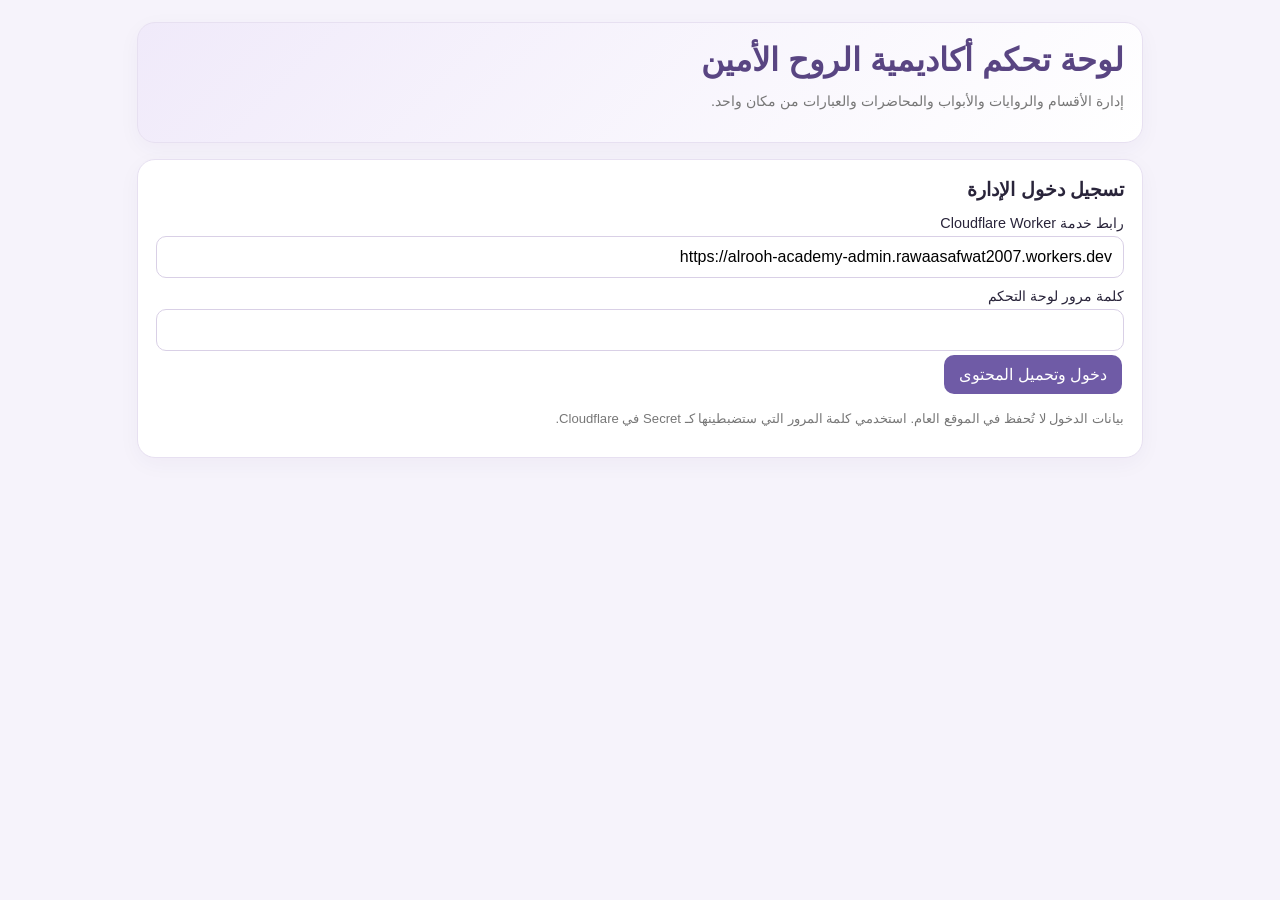
==== admin.html @ e0fec0d1 "Add files via upload" ====
<!doctype html>
<html lang="ar" dir="rtl">
<head>
<meta charset="utf-8"><meta name="viewport" content="width=device-width,initial-scale=1">
<title>لوحة تحكم أكاديمية الروح الأمين</title>
<style>
:root{font-family:Tahoma,Arial,sans-serif;color:#29243a;background:#f6f3fb}*{box-sizing:border-box}body{margin:0}.shell{max-width:1050px;margin:auto;padding:22px}.head,.panel,.card{background:#fff;border:1px solid #e7e0f1;border-radius:18px;padding:18px;margin-bottom:16px;box-shadow:0 6px 22px #39245a0a}.head{background:linear-gradient(135deg,#f0eafa,#fff)}h1{margin:0 0 8px;color:#594582}h2{font-size:1.2rem;margin:0 0 14px}h3{font-size:1rem;margin:0 0 10px}.muted{color:#777;font-size:.9rem}.grid{display:grid;grid-template-columns:repeat(auto-fit,minmax(220px,1fr));gap:12px}label{display:block;font-size:.9rem;margin:10px 0 5px}input,textarea,select{width:100%;padding:11px;border:1px solid #d9d0e6;border-radius:10px;font:inherit;background:#fff}textarea{min-height:70px;resize:vertical}button{font:inherit;border:0;border-radius:10px;padding:10px 15px;cursor:pointer;background:#6f5ba6;color:#fff;margin:4px 2px}button.secondary{background:#eee9f5;color:#51416f}button.danger{background:#a94355}.row{display:flex;gap:8px;flex-wrap:wrap;align-items:center}.hidden{display:none!important}.item{border:1px solid #eee8f5;border-radius:13px;padding:13px;margin:10px 0}.itemhead{display:flex;justify-content:space-between;align-items:center;gap:8px}.badge{font-size:.75rem;color:#67548c;background:#f1ebfa;padding:4px 8px;border-radius:20px}.status{padding:10px;border-radius:10px;margin:10px 0;background:#f0edf7}.status.error{background:#fff0f0;color:#9b2637}.status.ok{background:#edf8ef;color:#276a38}.tabs{display:flex;gap:6px;flex-wrap:wrap;margin-bottom:14px}.tabs button.active{background:#43325f}.small{font-size:.82rem}.switch{display:flex;align-items:center;gap:8px}.switch input{width:auto}@media(max-width:600px){.shell{padding:12px}.head,.panel{padding:14px}}
</style></head><body><div class="shell">
<header class="head"><h1>لوحة تحكم أكاديمية الروح الأمين</h1><p class="muted">إدارة الأقسام والروايات والأبواب والمحاضرات والعبارات من مكان واحد.</p></header>
<section class="panel" id="login"><h2>تسجيل دخول الإدارة</h2><label>رابط خدمة Cloudflare Worker</label><input id="api" value="https://alrooh-academy-admin.rawaasafwat2007.workers.dev" placeholder="رابط Cloudflare Worker"><label>كلمة مرور لوحة التحكم</label><input id="password" type="password" autocomplete="current-password"><div class="row"><button id="connect">دخول وتحميل المحتوى</button></div><p class="muted small">بيانات الدخول لا تُحفظ في الموقع العام. استخدمي كلمة المرور التي ستضبطينها كـ Secret في Cloudflare.</p></section>
<div id="app" class="hidden">
<div class="panel"><div class="row" style="justify-content:space-between"><div><h2>إدارة المحتوى</h2><div class="muted" id="lastSave">لم يتم تحميل المحتوى بعد</div></div><button id="save">حفظ ونشر التعديلات</button></div><div id="status" class="status">تم الاتصال.</div><div class="tabs"><button class="active" data-tab="sections">الأقسام والمحاضرات</button><button class="secondary" data-tab="phrases">العبارات</button><button class="secondary" data-tab="settings">إعدادات الموقع</button></div></div>
<section id="tab-sections" class="panel"><div class="row" style="justify-content:space-between"><h2>الأقسام الرئيسية</h2><button id="addSection">+ إضافة قسم</button></div><div id="sections"></div></section>
<section id="tab-phrases" class="panel hidden"><div class="row" style="justify-content:space-between"><h2>العبارات الملهمة</h2><button id="addPhrase">+ إضافة عبارة</button></div><div id="phrases"></div></section>
<section id="tab-settings" class="panel hidden"><h2>إعدادات الموقع</h2><label>اسم الأكاديمية</label><input id="siteTitle"><label>الوصف أسفل الاسم</label><input id="tagline"><label class="switch"><input type="checkbox" id="showDownloads"> إظهار أزرار تحميل الملفات</label><label class="switch"><input type="checkbox" id="showPhrases"> إظهار العبارات الملهمة</label></section>
</div></div>
<script>
let data=null,apiUrl='',password='';const $=id=>document.getElementById(id);const esc=s=>String(s??'').replace(/[&<>"']/g,c=>({'&':'&amp;','<':'&lt;','>':'&gt;','"':'&quot;',"'":'&#39;'}[c]));
function status(msg,type=''){ $('status').className='status '+type;$('status').textContent=msg; }
async function call(payload){const r=await fetch(apiUrl,{method:'POST',headers:{'Content-Type':'application/json'},body:JSON.stringify({...payload,password})});const j=await r.json();if(!r.ok)throw new Error(j.error||'حدث خطأ في الاتصال');return j;}
$('connect').onclick=async()=>{apiUrl=$('api').value.trim().replace(/\/$/,'');password=$('password').value;if(!/^https:\/\//.test(apiUrl)||!password){alert('اكتبي رابط الخدمة وكلمة المرور.');return;}try{const r=await call({action:'load'});data=r.data||{siteTitle:'أكاديمية الروح الأمين',tagline:'للإقراء والمحافظة على القراءات',sections:[],phrases:[],settings:{showDownloads:true,showPhrases:true}};data.sections||=[];data.phrases||=[];data.settings||={};$('login').classList.add('hidden');$('app').classList.remove('hidden');render();status('تم تحميل المحتوى بنجاح.','ok');}catch(e){alert(e.message);}};
function render(){renderSections();renderPhrases();$('siteTitle').value=data.siteTitle||'';$('tagline').value=data.tagline||'';$('showDownloads').checked=data.settings.showDownloads!==false;$('showPhrases').checked=data.settings.showPhrases!==false;}
function renderSections(){const root=$('sections');root.innerHTML='';data.sections.forEach((s,si)=>{const box=document.createElement('div');box.className='item';box.innerHTML=`<div class="itemhead"><strong>قسم رئيسي ${si+1}</strong><span class="badge">${s.visible===false?'مخفي':'ظاهر'}</span></div><label>اسم القسم</label><input data-s="${si}" data-f="title" value="${esc(s.title)}"><label class="switch"><input type="checkbox" data-s="${si}" data-f="visible" ${s.visible!==false?'checked':''}> ظاهر للطلاب</label><div class="row"><button class="secondary" data-act="addItem" data-s="${si}">+ إضافة مسار / باب</button><button class="danger" data-act="delSection" data-s="${si}">حذف القسم</button></div><div id="items-${si}"></div>`;root.appendChild(box);(s.items||[]).forEach((it,ii)=>{const sub=document.createElement('div');sub.className='item';sub.innerHTML=`<div class="itemhead"><strong>عنصر: ${esc(it.title)}</strong><span class="badge">${it.visible===false?'مخفي':'ظاهر'}</span></div><label>اسم المسار أو الباب</label><input data-s="${si}" data-i="${ii}" data-f="title" value="${esc(it.title)}"><label class="switch"><input type="checkbox" data-s="${si}" data-i="${ii}" data-f="visible" ${it.visible!==false?'checked':''}> ظاهر للطلاب</label><div class="row"><button class="secondary" data-act="addChapter" data-s="${si}" data-i="${ii}">+ إضافة باب / وحدة</button><button class="danger" data-act="delItem" data-s="${si}" data-i="${ii}">حذف</button></div><div id="chapters-${si}-${ii}"></div>`;box.querySelector(`#items-${si}`).appendChild(sub);(it.chapters||[]).forEach((ch,ci)=>{const c=document.createElement('div');c.className='item';c.innerHTML=`<strong>باب / وحدة</strong><label>العنوان</label><input data-s="${si}" data-i="${ii}" data-c="${ci}" data-f="title" value="${esc(ch.title)}"><div class="row"><button class="secondary" data-act="addLesson" data-s="${si}" data-i="${ii}" data-c="${ci}">+ إضافة محاضرة أو ملف</button><button class="danger" data-act="delChapter" data-s="${si}" data-i="${ii}" data-c="${ci}">حذف الباب</button></div><div id="lessons-${si}-${ii}-${ci}"></div>`;sub.querySelector(`#chapters-${si}-${ii}`).appendChild(c);(ch.lessons||[]).forEach((l,li)=>{const le=document.createElement('div');le.className='item';le.innerHTML=`<strong>محاضرة / ملف ${li+1}</strong><label>العنوان</label><input data-s="${si}" data-i="${ii}" data-c="${ci}" data-l="${li}" data-f="title" value="${esc(l.title)}"><label>رابط الفيديو (YouTube)</label><input data-s="${si}" data-i="${ii}" data-c="${ci}" data-l="${li}" data-f="youtube" value="${esc(l.youtube||'')}" placeholder="https://youtu.be/..."><label>رابط PDF / Google Drive</label><input data-s="${si}" data-i="${ii}" data-c="${ci}" data-l="${li}" data-f="pdf" value="${esc(l.pdf||'')}" placeholder="https://drive.google.com/..."><button class="danger" data-act="delLesson" data-s="${si}" data-i="${ii}" data-c="${ci}" data-l="${li}">حذف المحاضرة</button>`;c.querySelector(`#lessons-${si}-${ii}-${ci}`).appendChild(le);});});});});}
function renderPhrases(){const root=$('phrases');root.innerHTML='';data.phrases.forEach((p,i)=>{const d=document.createElement('div');d.className='item';d.innerHTML=`<label>العبارة ${i+1}</label><textarea data-p="${i}" data-f="text">${esc(p.text)}</textarea><label>الإيموجي (اختياري)</label><input data-p="${i}" data-f="emoji" value="${esc(p.emoji||'')}"><button class="danger" data-act="delPhrase" data-p="${i}">حذف العبارة</button>`;root.appendChild(d);});}
document.addEventListener('input',e=>{const t=e.target;if(t.dataset.f){const {s,i,c,l,p,f}=t.dataset;let obj;if(p!==undefined)obj=data.phrases[+p];else if(l!==undefined)obj=data.sections[+s].items[+i].chapters[+c].lessons[+l];else if(c!==undefined)obj=data.sections[+s].items[+i].chapters[+c];else if(i!==undefined)obj=data.sections[+s].items[+i];else obj=data.sections[+s];obj[f]=t.type==='checkbox'?t.checked:t.value;}});
document.addEventListener('change',e=>{const t=e.target;if(t.type==='checkbox'&&t.dataset.f){const {s,i,f}=t.dataset;const obj=i!==undefined?data.sections[+s].items[+i]:data.sections[+s];obj[f]=t.checked;}});
document.addEventListener('click',e=>{const b=e.target.closest('[data-act]');if(!b)return;const {act,s,i,c,l,p}=b.dataset,si=+s,ii=+i,ci=+c,li=+l;switch(act){case'addItem':data.sections[si].items||=[];data.sections[si].items.push({title:'مسار جديد',visible:true,chapters:[]});break;case'delSection':if(confirm('حذف القسم بكل ما بداخله؟'))data.sections.splice(si,1);break;case'addChapter':data.sections[si].items[ii].chapters||=[];data.sections[si].items[ii].chapters.push({title:'باب جديد',lessons:[]});break;case'delItem':if(confirm('حذف العنصر بكل محتواه؟'))data.sections[si].items.splice(ii,1);break;case'delChapter':data.sections[si].items[ii].chapters.splice(ci,1);break;case'addLesson':data.sections[si].items[ii].chapters[ci].lessons||=[];data.sections[si].items[ii].chapters[ci].lessons.push({title:'محاضرة جديدة',youtube:'',pdf:''});break;case'delLesson':data.sections[si].items[ii].chapters[ci].lessons.splice(li,1);break;case'delPhrase':data.phrases.splice(+p,1);break;}renderSections();renderPhrases();});
$('addSection').onclick=()=>{data.sections.push({title:'قسم جديد',visible:true,items:[]});renderSections();};$('addPhrase').onclick=()=>{data.phrases.push({text:'عبارة جديدة',emoji:''});renderPhrases();};
$('siteTitle').oninput=e=>data.siteTitle=e.target.value;$('tagline').oninput=e=>data.tagline=e.target.value;$('showDownloads').onchange=e=>data.settings.showDownloads=e.target.checked;$('showPhrases').onchange=e=>data.settings.showPhrases=e.target.checked;
$('save').onclick=async()=>{try{$('save').disabled=true;status('جارٍ حفظ التعديلات على GitHub…');await call({action:'save',data});status('تم الحفظ على GitHub. بعد ربط الموقع بملف المحتوى ستظهر التعديلات للطلاب تلقائيًا.','ok');$('lastSave').textContent='آخر حفظ: '+new Date().toLocaleString('ar-EG');}catch(e){status(e.message,'error');}finally{$('save').disabled=false;}};
document.querySelectorAll('[data-tab]').forEach(b=>b.onclick=()=>{document.querySelectorAll('[data-tab]').forEach(x=>x.classList.toggle('active',x===b));['sections','phrases','settings'].forEach(k=>$('tab-'+k).classList.toggle('hidden',k!==b.dataset.tab));});
</script></body></html>
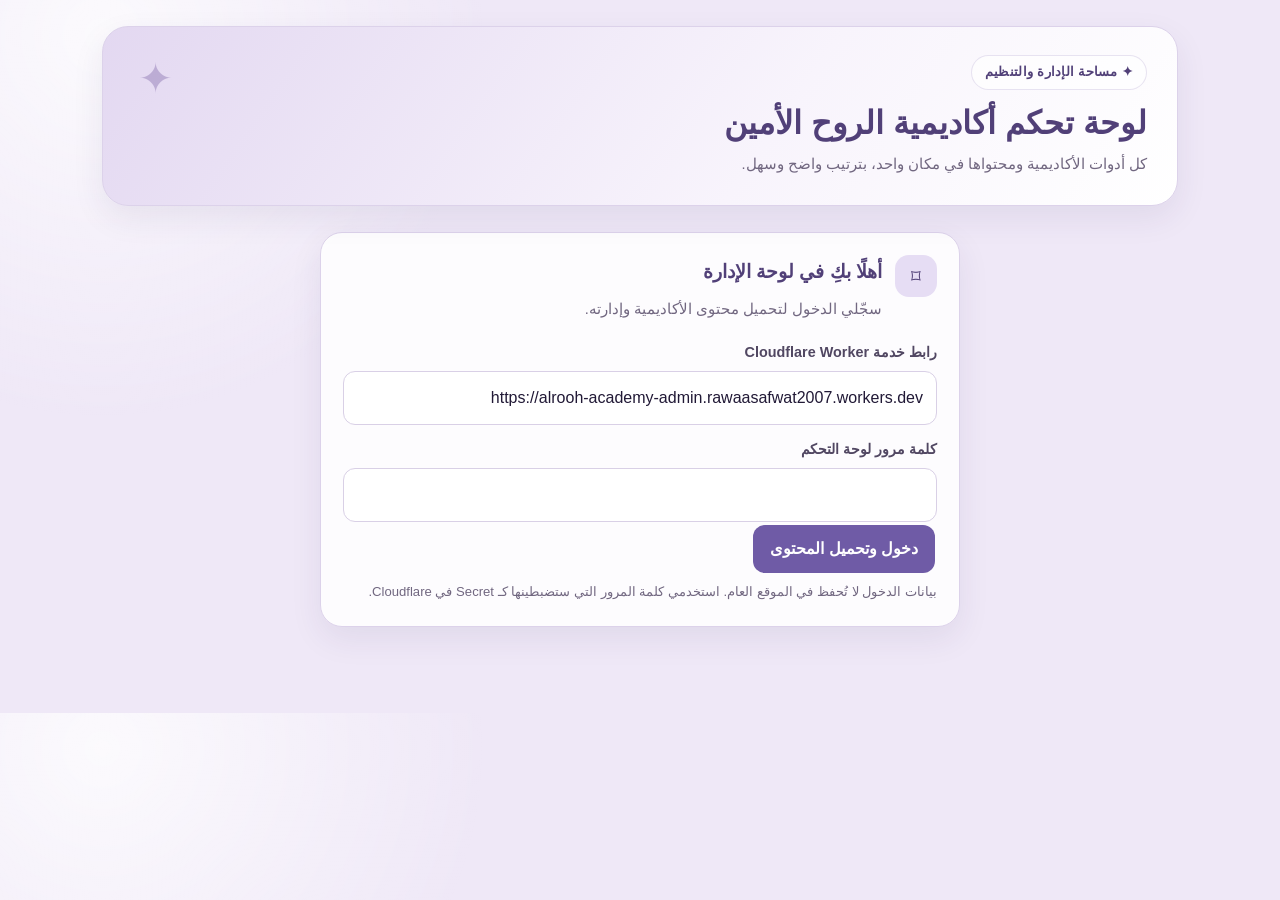
==== commit 4247f29f: "Add files via upload" ====
--- a/admin.html
+++ b/admin.html
@@ -4,15 +4,29 @@
 <meta charset="utf-8"><meta name="viewport" content="width=device-width,initial-scale=1">
 <title>لوحة تحكم أكاديمية الروح الأمين</title>
 <style>
-:root{font-family:Tahoma,Arial,sans-serif;color:#29243a;background:#f6f3fb}*{box-sizing:border-box}body{margin:0}.shell{max-width:1050px;margin:auto;padding:22px}.head,.panel,.card{background:#fff;border:1px solid #e7e0f1;border-radius:18px;padding:18px;margin-bottom:16px;box-shadow:0 6px 22px #39245a0a}.head{background:linear-gradient(135deg,#f0eafa,#fff)}h1{margin:0 0 8px;color:#594582}h2{font-size:1.2rem;margin:0 0 14px}h3{font-size:1rem;margin:0 0 10px}.muted{color:#777;font-size:.9rem}.grid{display:grid;grid-template-columns:repeat(auto-fit,minmax(220px,1fr));gap:12px}label{display:block;font-size:.9rem;margin:10px 0 5px}input,textarea,select{width:100%;padding:11px;border:1px solid #d9d0e6;border-radius:10px;font:inherit;background:#fff}textarea{min-height:70px;resize:vertical}button{font:inherit;border:0;border-radius:10px;padding:10px 15px;cursor:pointer;background:#6f5ba6;color:#fff;margin:4px 2px}button.secondary{background:#eee9f5;color:#51416f}button.danger{background:#a94355}.row{display:flex;gap:8px;flex-wrap:wrap;align-items:center}.hidden{display:none!important}.item{border:1px solid #eee8f5;border-radius:13px;padding:13px;margin:10px 0}.itemhead{display:flex;justify-content:space-between;align-items:center;gap:8px}.badge{font-size:.75rem;color:#67548c;background:#f1ebfa;padding:4px 8px;border-radius:20px}.status{padding:10px;border-radius:10px;margin:10px 0;background:#f0edf7}.status.error{background:#fff0f0;color:#9b2637}.status.ok{background:#edf8ef;color:#276a38}.tabs{display:flex;gap:6px;flex-wrap:wrap;margin-bottom:14px}.tabs button.active{background:#43325f}.small{font-size:.82rem}.switch{display:flex;align-items:center;gap:8px}.switch input{width:auto}@media(max-width:600px){.shell{padding:12px}.head,.panel{padding:14px}}
+:root{--bg:#EFE8F7;--surface:#F8F4FC;--card:#fff;--text:#211936;--muted:#716780;--accent:#6F5BA6;--accent-dark:#514078;--soft:#E6DDF4;--line:#DCD2EA;--danger:#a84c61;--shadow:0 12px 32px rgba(56,39,83,.08)}
+*{box-sizing:border-box}html{scroll-behavior:smooth}body{margin:0;background:radial-gradient(circle at 8% 5%,rgba(255,255,255,.8),transparent 28%),var(--bg);color:var(--text);font-family:"Cairo",Tahoma,Arial,sans-serif;line-height:1.75}.shell{width:min(1120px,100%);margin:auto;padding:26px 22px 60px}.head{position:relative;overflow:hidden;padding:28px 30px;margin-bottom:22px;border:1px solid var(--line);border-radius:26px;background:linear-gradient(125deg,#e3d8f1 0%,#f8f4fc 62%,#fff 100%);box-shadow:var(--shadow)}.head:after{content:'✦';position:absolute;left:35px;top:15px;font-size:42px;color:#9b87bd;opacity:.55}.eyebrow{display:inline-flex;align-items:center;gap:8px;color:var(--accent-dark);font-size:.82rem;font-weight:800;letter-spacing:.3px;background:rgba(255,255,255,.65);border:1px solid rgba(111,91,166,.16);border-radius:30px;padding:5px 13px;margin-bottom:9px}h1{margin:0;color:var(--accent-dark);font-size:clamp(1.45rem,3vw,2rem);line-height:1.5}h2{font-size:1.2rem;margin:0 0 8px;color:var(--accent-dark)}h3{font-size:1rem;margin:0 0 10px}.muted{color:var(--muted);font-size:.91rem;margin:5px 0 0}.panel{background:rgba(255,255,255,.88);border:1px solid var(--line);border-radius:22px;padding:22px;margin-bottom:18px;box-shadow:var(--shadow)}#login{max-width:640px;margin:26px auto}.section-intro{display:flex;align-items:flex-start;gap:13px;margin-bottom:17px}.section-icon{display:grid;place-items:center;flex:0 0 42px;height:42px;border-radius:14px;background:var(--soft);color:var(--accent-dark);font-size:1.2rem}.grid{display:grid;grid-template-columns:repeat(auto-fit,minmax(220px,1fr));gap:14px}label{display:block;font-size:.9rem;font-weight:700;color:#514762;margin:12px 0 6px}input,textarea,select{width:100%;padding:12px 13px;border:1px solid #d9d0e6;border-radius:12px;font:inherit;color:var(--text);background:#fff;outline:none;transition:border .2s,box-shadow .2s}input:focus,textarea:focus,select:focus{border-color:var(--accent);box-shadow:0 0 0 3px rgba(111,91,166,.12)}textarea{min-height:82px;resize:vertical}button{font:inherit;font-weight:700;border:0;border-radius:12px;padding:10px 17px;cursor:pointer;background:var(--accent);color:#fff;transition:transform .15s,background .15s,box-shadow .15s;margin:3px 2px}button:hover{background:var(--accent-dark);box-shadow:0 5px 14px rgba(81,64,120,.17);transform:translateY(-1px)}button:disabled{opacity:.6;cursor:wait;transform:none}button.secondary{background:#eee8f6;color:#51416f;border:1px solid #e0d6ed}button.secondary:hover{background:#e4daf1}button.danger{background:#fff0f2;color:var(--danger);border:1px solid #f0d3da}button.danger:hover{background:#fbe1e6}.row{display:flex;gap:9px;flex-wrap:wrap;align-items:center}.hidden{display:none!important}.tabs{display:grid;grid-template-columns:repeat(3,minmax(0,1fr));gap:12px;margin:0 0 18px}.tabs button{margin:0;min-height:66px;border:1px solid var(--line);background:rgba(255,255,255,.78);color:#55466e;border-radius:16px;display:flex;align-items:center;justify-content:center;gap:9px}.tabs button:before{font-size:1.15rem}.tabs button[data-tab="sections"]:before{content:'▦'}.tabs button[data-tab="phrases"]:before{content:'✧'}.tabs button[data-tab="settings"]:before{content:'⚙'}.tabs button.active{background:var(--accent);border-color:var(--accent);color:#fff;box-shadow:0 8px 18px rgba(81,64,120,.2)}.toolbar{display:flex;justify-content:space-between;align-items:center;gap:14px;flex-wrap:wrap;padding-bottom:16px;border-bottom:1px solid var(--line);margin-bottom:16px}.status{padding:11px 14px;border-radius:12px;margin:12px 0 0;background:#f1edf8;color:#5a4a76;border:1px solid #e4dcef;font-size:.9rem}.status.error{background:#fff0f1;color:#982e42;border-color:#f1d4d9}.status.ok{background:#edf8ef;color:#276a38;border-color:#d8eddb}.small{font-size:.82rem}.switch{display:flex;align-items:center;gap:9px;padding:8px 11px;border-radius:11px;background:#f7f3fb;width:max-content;max-width:100%}.switch input{width:auto;accent-color:var(--accent)}.hint{display:block;color:#8b789e;font-size:12px;margin:5px 0 10px;line-height:1.6}.badge{font-size:.75rem;font-weight:700;color:#67548c;background:#f1ebfa;padding:5px 10px;border-radius:20px;white-space:nowrap}
+/* Nested content hierarchy */
+#sections>.item{background:linear-gradient(145deg,#f8f4fc,#fff);border:1px solid #d9cce9;border-radius:21px;padding:18px;margin:16px 0;box-shadow:0 7px 22px rgba(57,39,84,.06)}
+#sections>.item>.itemhead strong{font-size:1.12rem;color:var(--accent-dark)}
+#sections>.item>[id^="items-"]{margin-top:16px;padding-right:16px;border-right:3px solid #d9cbea}
+#sections .item .item{background:#fff;border:1px solid #e5dced;border-radius:17px;padding:15px;margin:13px 0;box-shadow:0 4px 13px rgba(57,39,84,.035)}
+#sections .item .item .item{background:#f6f1fa;border:1px solid #e4d9ef;border-radius:15px}
+#sections .item .item .item .item{background:#fff;border:1px dashed #cbbddd;border-radius:14px}
+#sections .item .item .item .item strong{display:block;color:#5d4b80;margin-bottom:5px}
+.itemhead{display:flex;justify-content:space-between;align-items:center;gap:10px}.itemhead .badge{margin-right:auto}
+#phrases .item{background:#f8f4fc;border:1px solid var(--line);border-radius:16px;padding:16px;margin:12px 0}
+#tab-settings label:not(.switch){margin-top:17px}
+#tab-settings input:not([type=checkbox]){max-width:700px}
+@media(max-width:650px){.shell{padding:14px 12px 38px}.head{padding:22px 19px;border-radius:20px}.head:after{left:18px;top:12px;font-size:30px}.panel{padding:16px;border-radius:18px}.tabs{gap:7px}.tabs button{font-size:.82rem;padding:9px 5px;min-height:62px;flex-direction:column;gap:1px}.row button{flex:0 0 auto}#sections>.item>[id^="items-"]{padding-right:9px}.itemhead{align-items:flex-start}}
 </style></head><body><div class="shell">
-<header class="head"><h1>لوحة تحكم أكاديمية الروح الأمين</h1><p class="muted">إدارة الأقسام والروايات والأبواب والمحاضرات والعبارات من مكان واحد.</p></header>
-<section class="panel" id="login"><h2>تسجيل دخول الإدارة</h2><label>رابط خدمة Cloudflare Worker</label><input id="api" value="https://alrooh-academy-admin.rawaasafwat2007.workers.dev" placeholder="رابط Cloudflare Worker"><label>كلمة مرور لوحة التحكم</label><input id="password" type="password" autocomplete="current-password"><div class="row"><button id="connect">دخول وتحميل المحتوى</button></div><p class="muted small">بيانات الدخول لا تُحفظ في الموقع العام. استخدمي كلمة المرور التي ستضبطينها كـ Secret في Cloudflare.</p></section>
+<header class="head"><div class="eyebrow">✦ مساحة الإدارة والتنظيم</div><h1>لوحة تحكم أكاديمية الروح الأمين</h1><p class="muted">كل أدوات الأكاديمية ومحتواها في مكان واحد، بترتيب واضح وسهل.</p></header>
+<section class="panel" id="login"><div class="section-intro"><span class="section-icon">⌑</span><div><h2>أهلًا بكِ في لوحة الإدارة</h2><p class="muted">سجّلي الدخول لتحميل محتوى الأكاديمية وإدارته.</p></div></div><label>رابط خدمة Cloudflare Worker</label><input id="api" value="https://alrooh-academy-admin.rawaasafwat2007.workers.dev" placeholder="رابط Cloudflare Worker"><label>كلمة مرور لوحة التحكم</label><input id="password" type="password" autocomplete="current-password"><div class="row"><button id="connect">دخول وتحميل المحتوى</button></div><p class="muted small">بيانات الدخول لا تُحفظ في الموقع العام. استخدمي كلمة المرور التي ستضبطينها كـ Secret في Cloudflare.</p></section>
 <div id="app" class="hidden">
-<div class="panel"><div class="row" style="justify-content:space-between"><div><h2>إدارة المحتوى</h2><div class="muted" id="lastSave">لم يتم تحميل المحتوى بعد</div></div><button id="save">حفظ ونشر التعديلات</button></div><div id="status" class="status">تم الاتصال.</div><div class="tabs"><button class="active" data-tab="sections">الأقسام والمحاضرات</button><button class="secondary" data-tab="phrases">العبارات</button><button class="secondary" data-tab="settings">إعدادات الموقع</button></div></div>
-<section id="tab-sections" class="panel"><div class="row" style="justify-content:space-between"><h2>الأقسام الرئيسية</h2><button id="addSection">+ إضافة قسم</button></div><div id="sections"></div></section>
-<section id="tab-phrases" class="panel hidden"><div class="row" style="justify-content:space-between"><h2>العبارات الملهمة</h2><button id="addPhrase">+ إضافة عبارة</button></div><div id="phrases"></div></section>
-<section id="tab-settings" class="panel hidden"><h2>إعدادات الموقع</h2><label>اسم الأكاديمية</label><input id="siteTitle"><label>الوصف أسفل الاسم</label><input id="tagline"><label class="switch"><input type="checkbox" id="showDownloads"> إظهار أزرار تحميل الملفات</label><label class="switch"><input type="checkbox" id="showPhrases"> إظهار العبارات الملهمة</label></section>
+<div class="panel"><div class="toolbar"><div><div class="eyebrow">إدارة الأكاديمية</div><h2>مركز التحكم بالمحتوى</h2><div class="muted" id="lastSave">لم يتم تحميل المحتوى بعد</div></div><button id="save">حفظ ونشر التعديلات</button></div><div class="tabs"><button class="active" data-tab="sections">الأقسام والمحاضرات</button><button class="secondary" data-tab="phrases">العبارات الملهمة</button><button class="secondary" data-tab="settings">إعدادات الموقع</button></div><div id="status" class="status">تم الاتصال.</div></div>
+<section id="tab-sections" class="panel"><div class="toolbar"><div class="section-intro" style="margin:0"><span class="section-icon">▦</span><div><h2>الأقسام الرئيسية</h2><p class="muted">رتّبي الأقسام والمسارات والأبواب والمحاضرات من هنا.</p></div></div><button id="addSection">+ إضافة قسم رئيسي</button></div><div id="sections"></div></section>
+<section id="tab-phrases" class="panel hidden"><div class="toolbar"><div class="section-intro" style="margin:0"><span class="section-icon">✧</span><div><h2>العبارات الملهمة</h2><p class="muted">أضيفي العبارات التي تظهر للطلاب في الموقع.</p></div></div><button id="addPhrase">+ إضافة عبارة</button></div><div id="phrases"></div></section>
+<section id="tab-settings" class="panel hidden"><div class="section-intro"><span class="section-icon">⚙</span><div><h2>إعدادات الموقع</h2><p class="muted">التحكم في اسم الأكاديمية وطريقة ظهور بعض العناصر.</p></div></div><label>اسم الأكاديمية</label><input id="siteTitle"><label>الوصف أسفل الاسم</label><input id="tagline"><label class="switch"><input type="checkbox" id="showDownloads"> إظهار أزرار تحميل الملفات</label><label class="switch"><input type="checkbox" id="showPhrases"> إظهار العبارات الملهمة</label></section>
 </div></div>
 <script>
 let data=null,apiUrl='',password='';const $=id=>document.getElementById(id);const esc=s=>String(s??'').replace(/[&<>"']/g,c=>({'&':'&amp;','<':'&lt;','>':'&gt;','"':'&quot;',"'":'&#39;'}[c]));
@@ -20,11 +34,11 @@
 async function call(payload){const r=await fetch(apiUrl,{method:'POST',headers:{'Content-Type':'application/json'},body:JSON.stringify({...payload,password})});const j=await r.json();if(!r.ok)throw new Error(j.error||'حدث خطأ في الاتصال');return j;}
 $('connect').onclick=async()=>{apiUrl=$('api').value.trim().replace(/\/$/,'');password=$('password').value;if(!/^https:\/\//.test(apiUrl)||!password){alert('اكتبي رابط الخدمة وكلمة المرور.');return;}try{const r=await call({action:'load'});data=r.data||{siteTitle:'أكاديمية الروح الأمين',tagline:'للإقراء والمحافظة على القراءات',sections:[],phrases:[],settings:{showDownloads:true,showPhrases:true}};data.sections||=[];data.phrases||=[];data.settings||={};$('login').classList.add('hidden');$('app').classList.remove('hidden');render();status('تم تحميل المحتوى بنجاح.','ok');}catch(e){alert(e.message);}};
 function render(){renderSections();renderPhrases();$('siteTitle').value=data.siteTitle||'';$('tagline').value=data.tagline||'';$('showDownloads').checked=data.settings.showDownloads!==false;$('showPhrases').checked=data.settings.showPhrases!==false;}
-function renderSections(){const root=$('sections');root.innerHTML='';data.sections.forEach((s,si)=>{const box=document.createElement('div');box.className='item';box.innerHTML=`<div class="itemhead"><strong>قسم رئيسي ${si+1}</strong><span class="badge">${s.visible===false?'مخفي':'ظاهر'}</span></div><label>اسم القسم</label><input data-s="${si}" data-f="title" value="${esc(s.title)}"><label class="switch"><input type="checkbox" data-s="${si}" data-f="visible" ${s.visible!==false?'checked':''}> ظاهر للطلاب</label><div class="row"><button class="secondary" data-act="addItem" data-s="${si}">+ إضافة مسار / باب</button><button class="danger" data-act="delSection" data-s="${si}">حذف القسم</button></div><div id="items-${si}"></div>`;root.appendChild(box);(s.items||[]).forEach((it,ii)=>{const sub=document.createElement('div');sub.className='item';sub.innerHTML=`<div class="itemhead"><strong>عنصر: ${esc(it.title)}</strong><span class="badge">${it.visible===false?'مخفي':'ظاهر'}</span></div><label>اسم المسار أو الباب</label><input data-s="${si}" data-i="${ii}" data-f="title" value="${esc(it.title)}"><label class="switch"><input type="checkbox" data-s="${si}" data-i="${ii}" data-f="visible" ${it.visible!==false?'checked':''}> ظاهر للطلاب</label><div class="row"><button class="secondary" data-act="addChapter" data-s="${si}" data-i="${ii}">+ إضافة باب / وحدة</button><button class="danger" data-act="delItem" data-s="${si}" data-i="${ii}">حذف</button></div><div id="chapters-${si}-${ii}"></div>`;box.querySelector(`#items-${si}`).appendChild(sub);(it.chapters||[]).forEach((ch,ci)=>{const c=document.createElement('div');c.className='item';c.innerHTML=`<strong>باب / وحدة</strong><label>العنوان</label><input data-s="${si}" data-i="${ii}" data-c="${ci}" data-f="title" value="${esc(ch.title)}"><div class="row"><button class="secondary" data-act="addLesson" data-s="${si}" data-i="${ii}" data-c="${ci}">+ إضافة محاضرة أو ملف</button><button class="danger" data-act="delChapter" data-s="${si}" data-i="${ii}" data-c="${ci}">حذف الباب</button></div><div id="lessons-${si}-${ii}-${ci}"></div>`;sub.querySelector(`#chapters-${si}-${ii}`).appendChild(c);(ch.lessons||[]).forEach((l,li)=>{const le=document.createElement('div');le.className='item';le.innerHTML=`<strong>محاضرة / ملف ${li+1}</strong><label>العنوان</label><input data-s="${si}" data-i="${ii}" data-c="${ci}" data-l="${li}" data-f="title" value="${esc(l.title)}"><label>رابط الفيديو (YouTube)</label><input data-s="${si}" data-i="${ii}" data-c="${ci}" data-l="${li}" data-f="youtube" value="${esc(l.youtube||'')}" placeholder="https://youtu.be/..."><label>رابط PDF / Google Drive</label><input data-s="${si}" data-i="${ii}" data-c="${ci}" data-l="${li}" data-f="pdf" value="${esc(l.pdf||'')}" placeholder="https://drive.google.com/..."><button class="danger" data-act="delLesson" data-s="${si}" data-i="${ii}" data-c="${ci}" data-l="${li}">حذف المحاضرة</button>`;c.querySelector(`#lessons-${si}-${ii}-${ci}`).appendChild(le);});});});});}
+function renderSections(){const root=$('sections');root.innerHTML='';data.sections.forEach((s,si)=>{const box=document.createElement('div');box.className='item';box.innerHTML=`<div class="itemhead"><strong>قسم رئيسي ${si+1}</strong><span class="badge">${s.visible===false?'مخفي':'ظاهر'}</span></div><label>اسم القسم</label><input data-s="${si}" data-f="title" value="${esc(s.title)}"><label class="switch"><input type="checkbox" data-s="${si}" data-f="visible" ${s.visible!==false?'checked':''}> ظاهر للطلاب</label><div class="row"><button class="secondary" data-act="addItem" data-s="${si}">+ إضافة مسار / باب</button><button class="danger" data-act="delSection" data-s="${si}">حذف القسم</button></div><div id="items-${si}"></div>`;root.appendChild(box);(s.items||[]).forEach((it,ii)=>{const sub=document.createElement('div');sub.className='item';sub.innerHTML=`<div class="itemhead"><strong>عنصر: ${esc(it.title)}</strong><span class="badge">${it.visible===false?'مخفي':'ظاهر'}</span></div><label>اسم المسار أو الباب</label><input data-s="${si}" data-i="${ii}" data-f="title" value="${esc(it.title)}"><label class="switch"><input type="checkbox" data-s="${si}" data-i="${ii}" data-f="visible" ${it.visible!==false?'checked':''}> ظاهر للطلاب</label><div class="row"><button class="secondary" data-act="addChapter" data-s="${si}" data-i="${ii}">+ إضافة باب / وحدة</button><button class="danger" data-act="delItem" data-s="${si}" data-i="${ii}">حذف</button></div><div id="chapters-${si}-${ii}"></div>`;box.querySelector(`#items-${si}`).appendChild(sub);(it.chapters||[]).forEach((ch,ci)=>{const c=document.createElement('div');c.className='item';c.innerHTML=`<strong>باب / وحدة</strong><label>العنوان</label><input data-s="${si}" data-i="${ii}" data-c="${ci}" data-f="title" value="${esc(ch.title)}"><div class="row"><button class="secondary" data-act="addLesson" data-s="${si}" data-i="${ii}" data-c="${ci}">+ إضافة محاضرة أو ملف</button><button class="danger" data-act="delChapter" data-s="${si}" data-i="${ii}" data-c="${ci}">حذف الباب</button></div><div id="lessons-${si}-${ii}-${ci}"></div>`;sub.querySelector(`#chapters-${si}-${ii}`).appendChild(c);(ch.lessons||[]).forEach((l,li)=>{const le=document.createElement('div');le.className='item';le.innerHTML=`<strong>محاضرة / ملف ${li+1}</strong><label>العنوان</label><input data-s="${si}" data-i="${ii}" data-c="${ci}" data-l="${li}" data-f="title" value="${esc(l.title)}"><label>رابط الفيديو (YouTube)</label><input data-s="${si}" data-i="${ii}" data-c="${ci}" data-l="${li}" data-f="youtube" value="${esc(l.youtube||'')}" placeholder="https://youtu.be/..."><label>رابط PDF / Google Drive</label><input data-s="${si}" data-i="${ii}" data-c="${ci}" data-l="${li}" data-f="pdf" value="${esc(l.pdf||'')}" placeholder="https://drive.google.com/..."><label>رابط التسجيل الصوتي (Google Drive)</label><input data-s="${si}" data-i="${ii}" data-c="${ci}" data-l="${li}" data-f="audio" value="${esc(l.audio||'')}" placeholder="الصقي رابط مشاركة التسجيل هنا"><small class="hint">اجعلي صلاحية الملف: Anyone with the link — Viewer</small><button class="danger" data-act="delLesson" data-s="${si}" data-i="${ii}" data-c="${ci}" data-l="${li}">حذف المحاضرة</button>`;c.querySelector(`#lessons-${si}-${ii}-${ci}`).appendChild(le);});});});});}
 function renderPhrases(){const root=$('phrases');root.innerHTML='';data.phrases.forEach((p,i)=>{const d=document.createElement('div');d.className='item';d.innerHTML=`<label>العبارة ${i+1}</label><textarea data-p="${i}" data-f="text">${esc(p.text)}</textarea><label>الإيموجي (اختياري)</label><input data-p="${i}" data-f="emoji" value="${esc(p.emoji||'')}"><button class="danger" data-act="delPhrase" data-p="${i}">حذف العبارة</button>`;root.appendChild(d);});}
 document.addEventListener('input',e=>{const t=e.target;if(t.dataset.f){const {s,i,c,l,p,f}=t.dataset;let obj;if(p!==undefined)obj=data.phrases[+p];else if(l!==undefined)obj=data.sections[+s].items[+i].chapters[+c].lessons[+l];else if(c!==undefined)obj=data.sections[+s].items[+i].chapters[+c];else if(i!==undefined)obj=data.sections[+s].items[+i];else obj=data.sections[+s];obj[f]=t.type==='checkbox'?t.checked:t.value;}});
 document.addEventListener('change',e=>{const t=e.target;if(t.type==='checkbox'&&t.dataset.f){const {s,i,f}=t.dataset;const obj=i!==undefined?data.sections[+s].items[+i]:data.sections[+s];obj[f]=t.checked;}});
-document.addEventListener('click',e=>{const b=e.target.closest('[data-act]');if(!b)return;const {act,s,i,c,l,p}=b.dataset,si=+s,ii=+i,ci=+c,li=+l;switch(act){case'addItem':data.sections[si].items||=[];data.sections[si].items.push({title:'مسار جديد',visible:true,chapters:[]});break;case'delSection':if(confirm('حذف القسم بكل ما بداخله؟'))data.sections.splice(si,1);break;case'addChapter':data.sections[si].items[ii].chapters||=[];data.sections[si].items[ii].chapters.push({title:'باب جديد',lessons:[]});break;case'delItem':if(confirm('حذف العنصر بكل محتواه؟'))data.sections[si].items.splice(ii,1);break;case'delChapter':data.sections[si].items[ii].chapters.splice(ci,1);break;case'addLesson':data.sections[si].items[ii].chapters[ci].lessons||=[];data.sections[si].items[ii].chapters[ci].lessons.push({title:'محاضرة جديدة',youtube:'',pdf:''});break;case'delLesson':data.sections[si].items[ii].chapters[ci].lessons.splice(li,1);break;case'delPhrase':data.phrases.splice(+p,1);break;}renderSections();renderPhrases();});
+document.addEventListener('click',e=>{const b=e.target.closest('[data-act]');if(!b)return;const {act,s,i,c,l,p}=b.dataset,si=+s,ii=+i,ci=+c,li=+l;switch(act){case'addItem':data.sections[si].items||=[];data.sections[si].items.push({title:'مسار جديد',visible:true,chapters:[]});break;case'delSection':if(confirm('حذف القسم بكل ما بداخله؟'))data.sections.splice(si,1);break;case'addChapter':data.sections[si].items[ii].chapters||=[];data.sections[si].items[ii].chapters.push({title:'باب جديد',lessons:[]});break;case'delItem':if(confirm('حذف العنصر بكل محتواه؟'))data.sections[si].items.splice(ii,1);break;case'delChapter':data.sections[si].items[ii].chapters.splice(ci,1);break;case'addLesson':data.sections[si].items[ii].chapters[ci].lessons||=[];data.sections[si].items[ii].chapters[ci].lessons.push({title:'محاضرة جديدة',youtube:'',pdf:'',audio:''});break;case'delLesson':data.sections[si].items[ii].chapters[ci].lessons.splice(li,1);break;case'delPhrase':data.phrases.splice(+p,1);break;}renderSections();renderPhrases();});
 $('addSection').onclick=()=>{data.sections.push({title:'قسم جديد',visible:true,items:[]});renderSections();};$('addPhrase').onclick=()=>{data.phrases.push({text:'عبارة جديدة',emoji:''});renderPhrases();};
 $('siteTitle').oninput=e=>data.siteTitle=e.target.value;$('tagline').oninput=e=>data.tagline=e.target.value;$('showDownloads').onchange=e=>data.settings.showDownloads=e.target.checked;$('showPhrases').onchange=e=>data.settings.showPhrases=e.target.checked;
 $('save').onclick=async()=>{try{$('save').disabled=true;status('جارٍ حفظ التعديلات على GitHub…');await call({action:'save',data});status('تم الحفظ على GitHub. بعد ربط الموقع بملف المحتوى ستظهر التعديلات للطلاب تلقائيًا.','ok');$('lastSave').textContent='آخر حفظ: '+new Date().toLocaleString('ar-EG');}catch(e){status(e.message,'error');}finally{$('save').disabled=false;}};
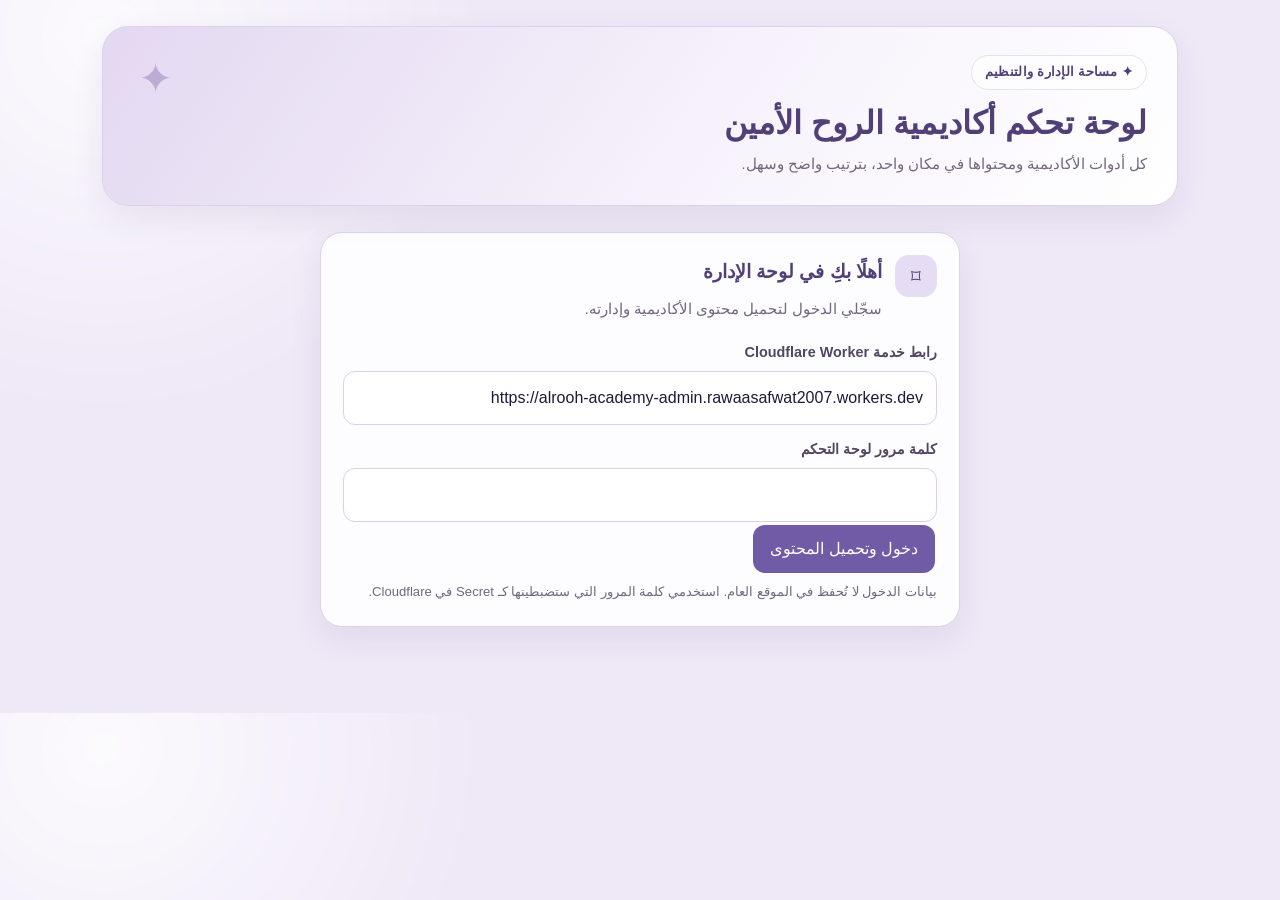
==== commit 1258536e: "Add files via upload" ====
--- a/admin.html
+++ b/admin.html
@@ -5,7 +5,7 @@
 <title>لوحة تحكم أكاديمية الروح الأمين</title>
 <style>
 :root{--bg:#EFE8F7;--surface:#F8F4FC;--card:#fff;--text:#211936;--muted:#716780;--accent:#6F5BA6;--accent-dark:#514078;--soft:#E6DDF4;--line:#DCD2EA;--danger:#a84c61;--shadow:0 12px 32px rgba(56,39,83,.08)}
-*{box-sizing:border-box}html{scroll-behavior:smooth}body{margin:0;background:radial-gradient(circle at 8% 5%,rgba(255,255,255,.8),transparent 28%),var(--bg);color:var(--text);font-family:"Cairo",Tahoma,Arial,sans-serif;line-height:1.75}.shell{width:min(1120px,100%);margin:auto;padding:26px 22px 60px}.head{position:relative;overflow:hidden;padding:28px 30px;margin-bottom:22px;border:1px solid var(--line);border-radius:26px;background:linear-gradient(125deg,#e3d8f1 0%,#f8f4fc 62%,#fff 100%);box-shadow:var(--shadow)}.head:after{content:'✦';position:absolute;left:35px;top:15px;font-size:42px;color:#9b87bd;opacity:.55}.eyebrow{display:inline-flex;align-items:center;gap:8px;color:var(--accent-dark);font-size:.82rem;font-weight:800;letter-spacing:.3px;background:rgba(255,255,255,.65);border:1px solid rgba(111,91,166,.16);border-radius:30px;padding:5px 13px;margin-bottom:9px}h1{margin:0;color:var(--accent-dark);font-size:clamp(1.45rem,3vw,2rem);line-height:1.5}h2{font-size:1.2rem;margin:0 0 8px;color:var(--accent-dark)}h3{font-size:1rem;margin:0 0 10px}.muted{color:var(--muted);font-size:.91rem;margin:5px 0 0}.panel{background:rgba(255,255,255,.88);border:1px solid var(--line);border-radius:22px;padding:22px;margin-bottom:18px;box-shadow:var(--shadow)}#login{max-width:640px;margin:26px auto}.section-intro{display:flex;align-items:flex-start;gap:13px;margin-bottom:17px}.section-icon{display:grid;place-items:center;flex:0 0 42px;height:42px;border-radius:14px;background:var(--soft);color:var(--accent-dark);font-size:1.2rem}.grid{display:grid;grid-template-columns:repeat(auto-fit,minmax(220px,1fr));gap:14px}label{display:block;font-size:.9rem;font-weight:700;color:#514762;margin:12px 0 6px}input,textarea,select{width:100%;padding:12px 13px;border:1px solid #d9d0e6;border-radius:12px;font:inherit;color:var(--text);background:#fff;outline:none;transition:border .2s,box-shadow .2s}input:focus,textarea:focus,select:focus{border-color:var(--accent);box-shadow:0 0 0 3px rgba(111,91,166,.12)}textarea{min-height:82px;resize:vertical}button{font:inherit;font-weight:700;border:0;border-radius:12px;padding:10px 17px;cursor:pointer;background:var(--accent);color:#fff;transition:transform .15s,background .15s,box-shadow .15s;margin:3px 2px}button:hover{background:var(--accent-dark);box-shadow:0 5px 14px rgba(81,64,120,.17);transform:translateY(-1px)}button:disabled{opacity:.6;cursor:wait;transform:none}button.secondary{background:#eee8f6;color:#51416f;border:1px solid #e0d6ed}button.secondary:hover{background:#e4daf1}button.danger{background:#fff0f2;color:var(--danger);border:1px solid #f0d3da}button.danger:hover{background:#fbe1e6}.row{display:flex;gap:9px;flex-wrap:wrap;align-items:center}.hidden{display:none!important}.tabs{display:grid;grid-template-columns:repeat(3,minmax(0,1fr));gap:12px;margin:0 0 18px}.tabs button{margin:0;min-height:66px;border:1px solid var(--line);background:rgba(255,255,255,.78);color:#55466e;border-radius:16px;display:flex;align-items:center;justify-content:center;gap:9px}.tabs button:before{font-size:1.15rem}.tabs button[data-tab="sections"]:before{content:'▦'}.tabs button[data-tab="phrases"]:before{content:'✧'}.tabs button[data-tab="settings"]:before{content:'⚙'}.tabs button.active{background:var(--accent);border-color:var(--accent);color:#fff;box-shadow:0 8px 18px rgba(81,64,120,.2)}.toolbar{display:flex;justify-content:space-between;align-items:center;gap:14px;flex-wrap:wrap;padding-bottom:16px;border-bottom:1px solid var(--line);margin-bottom:16px}.status{padding:11px 14px;border-radius:12px;margin:12px 0 0;background:#f1edf8;color:#5a4a76;border:1px solid #e4dcef;font-size:.9rem}.status.error{background:#fff0f1;color:#982e42;border-color:#f1d4d9}.status.ok{background:#edf8ef;color:#276a38;border-color:#d8eddb}.small{font-size:.82rem}.switch{display:flex;align-items:center;gap:9px;padding:8px 11px;border-radius:11px;background:#f7f3fb;width:max-content;max-width:100%}.switch input{width:auto;accent-color:var(--accent)}.hint{display:block;color:#8b789e;font-size:12px;margin:5px 0 10px;line-height:1.6}.badge{font-size:.75rem;font-weight:700;color:#67548c;background:#f1ebfa;padding:5px 10px;border-radius:20px;white-space:nowrap}
+*{box-sizing:border-box}html{scroll-behavior:smooth}body{margin:0;background:radial-gradient(circle at 8% 5%,rgba(255,255,255,.8),transparent 28%),var(--bg);color:var(--text);font-family:"Cairo",Tahoma,Arial,sans-serif;line-height:1.75}.shell{width:min(1120px,100%);margin:auto;padding:26px 22px 60px}.head{position:relative;overflow:hidden;padding:28px 30px;margin-bottom:22px;border:1px solid var(--line);border-radius:26px;background:linear-gradient(125deg,#e3d8f1 0%,#f8f4fc 62%,#fff 100%);box-shadow:var(--shadow)}.head:after{content:'✦';position:absolute;left:35px;top:15px;font-size:42px;color:#9b87bd;opacity:.55}.eyebrow{display:inline-flex;align-items:center;gap:8px;color:var(--accent-dark);font-size:.82rem;font-weight:800;letter-spacing:.3px;background:rgba(255,255,255,.65);border:1px solid rgba(111,91,166,.16);border-radius:30px;padding:5px 13px;margin-bottom:9px}h1{margin:0;color:var(--accent-dark);font-size:clamp(1.45rem,3vw,2rem);line-height:1.5}h2{font-size:1.2rem;margin:0 0 8px;color:var(--accent-dark)}h3{font-size:1rem;margin:0 0 10px}.muted{color:var(--muted);font-size:.91rem;margin:5px 0 0}.panel{background:rgba(255,255,255,.88);border:1px solid var(--line);border-radius:22px;padding:22px;margin-bottom:18px;box-shadow:var(--shadow)}#login{max-width:640px;margin:26px auto}.section-intro{display:flex;align-items:flex-start;gap:13px;margin-bottom:17px}.section-icon{display:grid;place-items:center;flex:0 0 42px;height:42px;border-radius:14px;background:var(--soft);color:var(--accent-dark);font-size:1.2rem}.grid{display:grid;grid-template-columns:repeat(auto-fit,minmax(220px,1fr));gap:14px}label{display:block;font-size:.9rem;font-weight:700;color:#514762;margin:12px 0 6px}input,textarea,select{width:100%;padding:12px 13px;border:1px solid #d9d0e6;border-radius:12px;font:inherit;color:var(--text);background:#fff;outline:none;transition:border .2s,box-shadow .2s}input:focus,textarea:focus,select:focus{border-color:var(--accent);box-shadow:0 0 0 3px rgba(111,91,166,.12)}textarea{min-height:82px;resize:vertical}button{font:inherit;font-weight:700;border:0;border-radius:12px;padding:10px 17px;cursor:pointer;background:var(--accent);color:#fff;transition:transform .15s,background .15s,box-shadow .15s;margin:3px 2px}button:hover{background:var(--accent-dark);box-shadow:0 5px 14px rgba(81,64,120,.17);transform:translateY(-1px)}button:disabled{opacity:.6;cursor:wait;transform:none}button.secondary{background:#eee8f6;color:#51416f;border:1px solid #e0d6ed}button.secondary:hover{background:#e4daf1}button.danger{background:#fff0f2;color:var(--danger);border:1px solid #f0d3da}button.danger:hover{background:#fbe1e6}.row{display:flex;gap:9px;flex-wrap:wrap;align-items:center}.hidden{display:none!important}.tabs{display:none;grid-template-columns:grid-template-columns:repeat(3,minmax(0,1fr));gap:12px;margin:0 0 18px}.tabs button{margin:0;min-height:66px;border:1px solid var(--line);background:rgba(255,255,255,.78);color:#55466e;border-radius:16px;display:flex;align-items:center;justify-content:center;gap:9px}.tabs button:before{font-size:1.15rem}.tabs button[data-tab="sections"]:before{content:'▦'}.tabs button[data-tab="phrases"]:before{content:'✧'}.tabs button[data-tab="settings"]:before{content:'⚙'}.tabs button.active{background:var(--accent);border-color:var(--accent);color:#fff;box-shadow:0 8px 18px rgba(81,64,120,.2)}.toolbar{display:flex;justify-content:space-between;align-items:center;gap:14px;flex-wrap:wrap;padding-bottom:16px;border-bottom:1px solid var(--line);margin-bottom:16px}.status{padding:11px 14px;border-radius:12px;margin:12px 0 0;background:#f1edf8;color:#5a4a76;border:1px solid #e4dcef;font-size:.9rem}.status.error{background:#fff0f1;color:#982e42;border-color:#f1d4d9}.status.ok{background:#edf8ef;color:#276a38;border-color:#d8eddb}.small{font-size:.82rem}.switch{display:flex;align-items:center;gap:9px;padding:8px 11px;border-radius:11px;background:#f7f3fb;width:max-content;max-width:100%}.switch input{width:auto;accent-color:var(--accent)}.hint{display:block;color:#8b789e;font-size:12px;margin:5px 0 10px;line-height:1.6}.badge{font-size:.75rem;font-weight:700;color:#67548c;background:#f1ebfa;padding:5px 10px;border-radius:20px;white-space:nowrap}
 /* Nested content hierarchy */
 #sections>.item{background:linear-gradient(145deg,#f8f4fc,#fff);border:1px solid #d9cce9;border-radius:21px;padding:18px;margin:16px 0;box-shadow:0 7px 22px rgba(57,39,84,.06)}
 #sections>.item>.itemhead strong{font-size:1.12rem;color:var(--accent-dark)}
@@ -18,13 +18,22 @@
 #phrases .item{background:#f8f4fc;border:1px solid var(--line);border-radius:16px;padding:16px;margin:12px 0}
 #tab-settings label:not(.switch){margin-top:17px}
 #tab-settings input:not([type=checkbox]){max-width:700px}
+#sectionsPageNav{display:flex;align-items:center;justify-content:space-between;gap:12px;flex-wrap:wrap;margin:0 0 18px;padding:13px 15px;background:#f5f0fa;border:1px solid var(--line);border-radius:15px}
+.crumbs{display:flex;align-items:center;gap:7px;flex-wrap:wrap;color:var(--muted);font-size:.88rem}.crumb{color:var(--accent-dark);font-weight:800}.crumb-sep{color:#a99bbd}
+.level-list{display:grid;grid-template-columns:repeat(auto-fit,minmax(230px,1fr));gap:13px;margin-top:15px}
+.level-card{margin:0;text-align:right;display:flex;align-items:center;gap:12px;min-height:88px;padding:15px;background:#fff;color:var(--text);border:1px solid var(--line);border-radius:16px;box-shadow:0 4px 14px rgba(57,39,84,.04)}.level-card:hover{background:#f7f2fb;color:var(--accent-dark)}.level-card .level-icon{flex:0 0 40px;height:40px;display:grid;place-items:center;border-radius:12px;background:var(--soft);color:var(--accent-dark);font-size:1.15rem}.level-card .level-copy{display:flex;flex-direction:column;gap:2px;min-width:0;flex:1}.level-card strong{color:var(--accent-dark)}.level-card small{font-weight:400;color:var(--muted)}.level-card .chevron{color:var(--accent);font-size:1.2rem}.edit-card{background:#fff;border:1px solid var(--line);border-radius:17px;padding:17px;margin:14px 0}.empty-state{padding:25px;text-align:center;border:1px dashed #cbbddd;border-radius:15px;color:var(--muted);background:#faf8fc}
+
 @media(max-width:650px){.shell{padding:14px 12px 38px}.head{padding:22px 19px;border-radius:20px}.head:after{left:18px;top:12px;font-size:30px}.panel{padding:16px;border-radius:18px}.tabs{gap:7px}.tabs button{font-size:.82rem;padding:9px 5px;min-height:62px;flex-direction:column;gap:1px}.row button{flex:0 0 auto}#sections>.item>[id^="items-"]{padding-right:9px}.itemhead{align-items:flex-start}}
-</style></head><body><div class="shell">
+.admin-cards{grid-template-columns:repeat(auto-fit,minmax(230px,1fr));gap:16px}.admin-card{min-height:190px;padding:22px;text-align:right;display:flex;flex-direction:column;align-items:flex-start;gap:8px;background:linear-gradient(145deg,#f8f4fc,#fff);color:var(--text);border:1px solid var(--line);border-radius:19px;margin:0}.admin-card:hover{background:#f0e9f8;color:var(--accent-dark)}.admin-card>span{display:grid;place-items:center;width:45px;height:45px;border-radius:14px;background:var(--soft);color:var(--accent-dark);font-size:1.35rem}.admin-card strong{font-size:1.05rem;color:var(--accent-dark)}.admin-card small{font-size:.84rem;font-weight:400;color:var(--muted);line-height:1.7}.admin-card b{margin-top:auto;color:var(--accent);font-size:.85rem}#pageBar{display:flex;align-items:center;gap:16px;justify-content:space-between}#currentPageTitle{font-weight:800;color:var(--accent-dark);font-size:1.05rem}@media(max-width:650px){.admin-cards{grid-template-columns:1fr}.admin-card{min-height:150px}#pageBar{align-items:flex-start;flex-direction:column}}
+</style><link rel="stylesheet" href="responsive.css?v=20261115">
+</head><body><div class="shell">
 <header class="head"><div class="eyebrow">✦ مساحة الإدارة والتنظيم</div><h1>لوحة تحكم أكاديمية الروح الأمين</h1><p class="muted">كل أدوات الأكاديمية ومحتواها في مكان واحد، بترتيب واضح وسهل.</p></header>
 <section class="panel" id="login"><div class="section-intro"><span class="section-icon">⌑</span><div><h2>أهلًا بكِ في لوحة الإدارة</h2><p class="muted">سجّلي الدخول لتحميل محتوى الأكاديمية وإدارته.</p></div></div><label>رابط خدمة Cloudflare Worker</label><input id="api" value="https://alrooh-academy-admin.rawaasafwat2007.workers.dev" placeholder="رابط Cloudflare Worker"><label>كلمة مرور لوحة التحكم</label><input id="password" type="password" autocomplete="current-password"><div class="row"><button id="connect">دخول وتحميل المحتوى</button></div><p class="muted small">بيانات الدخول لا تُحفظ في الموقع العام. استخدمي كلمة المرور التي ستضبطينها كـ Secret في Cloudflare.</p></section>
 <div id="app" class="hidden">
-<div class="panel"><div class="toolbar"><div><div class="eyebrow">إدارة الأكاديمية</div><h2>مركز التحكم بالمحتوى</h2><div class="muted" id="lastSave">لم يتم تحميل المحتوى بعد</div></div><button id="save">حفظ ونشر التعديلات</button></div><div class="tabs"><button class="active" data-tab="sections">الأقسام والمحاضرات</button><button class="secondary" data-tab="phrases">العبارات الملهمة</button><button class="secondary" data-tab="settings">إعدادات الموقع</button></div><div id="status" class="status">تم الاتصال.</div></div>
-<section id="tab-sections" class="panel"><div class="toolbar"><div class="section-intro" style="margin:0"><span class="section-icon">▦</span><div><h2>الأقسام الرئيسية</h2><p class="muted">رتّبي الأقسام والمسارات والأبواب والمحاضرات من هنا.</p></div></div><button id="addSection">+ إضافة قسم رئيسي</button></div><div id="sections"></div></section>
+<div class="panel"><div class="toolbar"><div><div class="eyebrow">إدارة الأكاديمية</div><h2>مركز التحكم بالمحتوى</h2><div class="muted" id="lastSave">لم يتم تحميل المحتوى بعد</div></div><button id="save">حفظ ونشر التعديلات</button></div><div id="status" class="status">تم الاتصال.</div></div>
+<section id="adminHome" class="panel"><div class="section-intro"><span class="section-icon">⌂</span><div><h2>الرئيسية</h2><p class="muted">اختاري الجزء الذي تريدين إدارته. ستظهر تفاصيله في صفحة مستقلة.</p></div></div><div class="grid admin-cards"><button type="button" class="admin-card" data-open-page="sections"><span>▦</span><strong>الأقسام والمحاضرات</strong><small>إدارة الأقسام والروايات والأبواب والدروس والتسجيلات</small><b>الدخول ←</b></button><button type="button" class="admin-card" data-open-page="phrases"><span>✧</span><strong>العبارات الملهمة</strong><small>إضافة العبارات وتعديلها وترتيب ظهورها</small><b>الدخول ←</b></button><button type="button" class="admin-card" data-open-page="settings"><span>⚙</span><strong>إعدادات الموقع</strong><small>اسم الأكاديمية والخيارات العامة</small><b>الدخول ←</b></button></div></section>
+<div id="pageBar" class="panel hidden"><button type="button" class="secondary" id="backHome">→ العودة للأقسام الرئيسية</button><span id="currentPageTitle"></span></div>
+<section id="tab-sections" class="panel hidden"><div class="toolbar"><div class="section-intro" style="margin:0"><span class="section-icon">▦</span><div><h2>إدارة المحتوى التعليمي</h2><p class="muted">اختاري مستوى للدخول إلى المستوى التالي، ولن تظهر التفاصيل إلا عند فتحها.</p></div></div></div><div id="sectionsPageNav"></div><div id="sections"></div></section>
 <section id="tab-phrases" class="panel hidden"><div class="toolbar"><div class="section-intro" style="margin:0"><span class="section-icon">✧</span><div><h2>العبارات الملهمة</h2><p class="muted">أضيفي العبارات التي تظهر للطلاب في الموقع.</p></div></div><button id="addPhrase">+ إضافة عبارة</button></div><div id="phrases"></div></section>
 <section id="tab-settings" class="panel hidden"><div class="section-intro"><span class="section-icon">⚙</span><div><h2>إعدادات الموقع</h2><p class="muted">التحكم في اسم الأكاديمية وطريقة ظهور بعض العناصر.</p></div></div><label>اسم الأكاديمية</label><input id="siteTitle"><label>الوصف أسفل الاسم</label><input id="tagline"><label class="switch"><input type="checkbox" id="showDownloads"> إظهار أزرار تحميل الملفات</label><label class="switch"><input type="checkbox" id="showPhrases"> إظهار العبارات الملهمة</label></section>
 </div></div>
@@ -33,14 +42,53 @@
 function status(msg,type=''){ $('status').className='status '+type;$('status').textContent=msg; }
 async function call(payload){const r=await fetch(apiUrl,{method:'POST',headers:{'Content-Type':'application/json'},body:JSON.stringify({...payload,password})});const j=await r.json();if(!r.ok)throw new Error(j.error||'حدث خطأ في الاتصال');return j;}
 $('connect').onclick=async()=>{apiUrl=$('api').value.trim().replace(/\/$/,'');password=$('password').value;if(!/^https:\/\//.test(apiUrl)||!password){alert('اكتبي رابط الخدمة وكلمة المرور.');return;}try{const r=await call({action:'load'});data=r.data||{siteTitle:'أكاديمية الروح الأمين',tagline:'للإقراء والمحافظة على القراءات',sections:[],phrases:[],settings:{showDownloads:true,showPhrases:true}};data.sections||=[];data.phrases||=[];data.settings||={};$('login').classList.add('hidden');$('app').classList.remove('hidden');render();status('تم تحميل المحتوى بنجاح.','ok');}catch(e){alert(e.message);}};
-function render(){renderSections();renderPhrases();$('siteTitle').value=data.siteTitle||'';$('tagline').value=data.tagline||'';$('showDownloads').checked=data.settings.showDownloads!==false;$('showPhrases').checked=data.settings.showPhrases!==false;}
-function renderSections(){const root=$('sections');root.innerHTML='';data.sections.forEach((s,si)=>{const box=document.createElement('div');box.className='item';box.innerHTML=`<div class="itemhead"><strong>قسم رئيسي ${si+1}</strong><span class="badge">${s.visible===false?'مخفي':'ظاهر'}</span></div><label>اسم القسم</label><input data-s="${si}" data-f="title" value="${esc(s.title)}"><label class="switch"><input type="checkbox" data-s="${si}" data-f="visible" ${s.visible!==false?'checked':''}> ظاهر للطلاب</label><div class="row"><button class="secondary" data-act="addItem" data-s="${si}">+ إضافة مسار / باب</button><button class="danger" data-act="delSection" data-s="${si}">حذف القسم</button></div><div id="items-${si}"></div>`;root.appendChild(box);(s.items||[]).forEach((it,ii)=>{const sub=document.createElement('div');sub.className='item';sub.innerHTML=`<div class="itemhead"><strong>عنصر: ${esc(it.title)}</strong><span class="badge">${it.visible===false?'مخفي':'ظاهر'}</span></div><label>اسم المسار أو الباب</label><input data-s="${si}" data-i="${ii}" data-f="title" value="${esc(it.title)}"><label class="switch"><input type="checkbox" data-s="${si}" data-i="${ii}" data-f="visible" ${it.visible!==false?'checked':''}> ظاهر للطلاب</label><div class="row"><button class="secondary" data-act="addChapter" data-s="${si}" data-i="${ii}">+ إضافة باب / وحدة</button><button class="danger" data-act="delItem" data-s="${si}" data-i="${ii}">حذف</button></div><div id="chapters-${si}-${ii}"></div>`;box.querySelector(`#items-${si}`).appendChild(sub);(it.chapters||[]).forEach((ch,ci)=>{const c=document.createElement('div');c.className='item';c.innerHTML=`<strong>باب / وحدة</strong><label>العنوان</label><input data-s="${si}" data-i="${ii}" data-c="${ci}" data-f="title" value="${esc(ch.title)}"><div class="row"><button class="secondary" data-act="addLesson" data-s="${si}" data-i="${ii}" data-c="${ci}">+ إضافة محاضرة أو ملف</button><button class="danger" data-act="delChapter" data-s="${si}" data-i="${ii}" data-c="${ci}">حذف الباب</button></div><div id="lessons-${si}-${ii}-${ci}"></div>`;sub.querySelector(`#chapters-${si}-${ii}`).appendChild(c);(ch.lessons||[]).forEach((l,li)=>{const le=document.createElement('div');le.className='item';le.innerHTML=`<strong>محاضرة / ملف ${li+1}</strong><label>العنوان</label><input data-s="${si}" data-i="${ii}" data-c="${ci}" data-l="${li}" data-f="title" value="${esc(l.title)}"><label>رابط الفيديو (YouTube)</label><input data-s="${si}" data-i="${ii}" data-c="${ci}" data-l="${li}" data-f="youtube" value="${esc(l.youtube||'')}" placeholder="https://youtu.be/..."><label>رابط PDF / Google Drive</label><input data-s="${si}" data-i="${ii}" data-c="${ci}" data-l="${li}" data-f="pdf" value="${esc(l.pdf||'')}" placeholder="https://drive.google.com/..."><label>رابط التسجيل الصوتي (Google Drive)</label><input data-s="${si}" data-i="${ii}" data-c="${ci}" data-l="${li}" data-f="audio" value="${esc(l.audio||'')}" placeholder="الصقي رابط مشاركة التسجيل هنا"><small class="hint">اجعلي صلاحية الملف: Anyone with the link — Viewer</small><button class="danger" data-act="delLesson" data-s="${si}" data-i="${ii}" data-c="${ci}" data-l="${li}">حذف المحاضرة</button>`;c.querySelector(`#lessons-${si}-${ii}-${ci}`).appendChild(le);});});});});}
+function render(){sectionPath={level:0,si:null,ii:null,ci:null};renderSections();renderPhrases();$('siteTitle').value=data.siteTitle||'';$('tagline').value=data.tagline||'';$('showDownloads').checked=data.settings.showDownloads!==false;$('showPhrases').checked=data.settings.showPhrases!==false;}
+let sectionPath={level:0,si:null,ii:null,ci:null};
+function renderSections(){
+ const root=$('sections'),nav=$('sectionsPageNav');root.innerHTML='';
+ const {level,si,ii,ci}=sectionPath;root.className=level===0?'level-list':'';
+ const s=si!==null?data.sections[si]:null, it=s&&ii!==null?(s.items||[])[ii]:null, ch=it&&ci!==null?(it.chapters||[])[ci]:null;
+ const crumbs=[{label:'الأقسام الرئيسية',level:0}];if(s)crumbs.push({label:s.title||'قسم بدون اسم',level:1});if(it)crumbs.push({label:it.title||'مسار بدون اسم',level:2});if(ch)crumbs.push({label:ch.title||'باب بدون اسم',level:3});
+ nav.innerHTML=`<div class="crumbs">${crumbs.map((x,n)=>`${n?'<span class="crumb-sep">‹</span>':''}<button type="button" class="secondary" data-nav-level="${x.level}" style="margin:0;padding:5px 10px">${esc(x.label)}</button>`).join('')}</div><div class="row">${level>0?'<button type="button" class="secondary" data-nav-back>← رجوع</button>':''}<button type="button" data-add-current>${level===0?'+ إضافة قسم رئيسي':level===1?'+ إضافة رواية / مسار':level===2?'+ إضافة باب':'+ إضافة محاضرة'}</button></div>`;
+ const card=(icon,title,sub,attrs)=>`<button type="button" class="level-card" ${attrs}><span class="level-icon">${icon}</span><span class="level-copy"><strong>${esc(title)}</strong><small>${esc(sub)}</small></span><span class="chevron">←</span></button>`;
+ if(level===0){
+  if(!data.sections.length)root.innerHTML='<div class="empty-state">لا توجد أقسام حتى الآن. اضغطي «إضافة قسم رئيسي» للبدء.</div>';
+  data.sections.forEach((x,n)=>{root.insertAdjacentHTML('beforeend',card('▦',x.title||`قسم ${n+1}`,'اضغطي لفتح المسارات والروايات',`data-open-section="${n}"`))});
+ } else if(level===1){
+  root.innerHTML=`<div class="section-intro"><span class="section-icon">▦</span><div><h2>${esc(s.title||'القسم')}</h2><p class="muted">اختاري الرواية أو المسار الذي تريدين إدارته.</p></div></div><div class="edit-card"><label>اسم القسم</label><input data-s="${si}" data-f="title" value="${esc(s.title||'')}"><label class="switch"><input type="checkbox" data-s="${si}" data-f="visible" ${s.visible!==false?'checked':''}> ظاهر للطلاب</label><button type="button" class="danger" data-delete-section="${si}">حذف القسم</button></div><div class="level-list" id="levelList"></div>`;
+  const list=$('levelList');(s.items||[]).forEach((x,n)=>{list.insertAdjacentHTML('beforeend',card('◇',x.title||`مسار ${n+1}`,'فتح الأبواب والوحدات',`data-open-item="${n}"`))});
+  if(!(s.items||[]).length)list.innerHTML='<div class="empty-state">لا توجد روايات أو مسارات داخل هذا القسم.</div>';
+ } else if(level===2){
+  root.innerHTML=`<div class="section-intro"><span class="section-icon">◇</span><div><h2>${esc(it.title||'المسار')}</h2><p class="muted">اختاري الباب لعرض المحاضرات والملفات بداخله.</p></div></div><div class="edit-card"><label>اسم المسار</label><input data-s="${si}" data-i="${ii}" data-f="title" value="${esc(it.title||'')}"><label class="switch"><input type="checkbox" data-s="${si}" data-i="${ii}" data-f="visible" ${it.visible!==false?'checked':''}> ظاهر للطلاب</label><button type="button" class="danger" data-delete-item="${ii}">حذف المسار</button></div><div class="level-list" id="levelList"></div>`;
+  const list=$('levelList');(it.chapters||[]).forEach((x,n)=>{list.insertAdjacentHTML('beforeend',card('▤',x.title||`باب ${n+1}`,'فتح المحاضرات والتسجيلات',`data-open-chapter="${n}"`))});
+  if(!(it.chapters||[]).length)list.innerHTML='<div class="empty-state">لا توجد أبواب داخل هذا المسار.</div>';
+ } else {
+  root.innerHTML=`<div class="section-intro"><span class="section-icon">▤</span><div><h2>${esc(ch.title||'الباب')}</h2><p class="muted">المحاضرات والفيديوهات وملفات PDF والتسجيلات الصوتية الخاصة بهذا الباب فقط.</p></div></div><div class="edit-card"><label>اسم الباب</label><input data-s="${si}" data-i="${ii}" data-c="${ci}" data-f="title" value="${esc(ch.title||'')}"><button type="button" class="danger" data-delete-chapter="${ci}">حذف الباب</button></div><div id="lessonList"></div>`;
+  const list=$('lessonList');(ch.lessons||[]).forEach((l,n)=>{list.insertAdjacentHTML('beforeend',`<div class="edit-card"><div class="itemhead"><strong>محاضرة ${n+1}</strong><span class="badge">المحتوى والروابط</span></div><label>عنوان المحاضرة</label><input data-s="${si}" data-i="${ii}" data-c="${ci}" data-l="${n}" data-f="title" value="${esc(l.title||'')}"><label>رابط الفيديو (YouTube)</label><input data-s="${si}" data-i="${ii}" data-c="${ci}" data-l="${n}" data-f="youtube" value="${esc(l.youtube||'')}" placeholder="https://youtu.be/..."><label>رابط ملف PDF / Google Drive</label><input data-s="${si}" data-i="${ii}" data-c="${ci}" data-l="${n}" data-f="pdf" value="${esc(l.pdf||'')}" placeholder="https://drive.google.com/..."><label>رابط التسجيل الصوتي (Google Drive)</label><input data-s="${si}" data-i="${ii}" data-c="${ci}" data-l="${n}" data-f="audio" value="${esc(l.audio||'')}" placeholder="الصقي رابط مشاركة التسجيل هنا"><small class="hint">اجعلي صلاحية الملف: Anyone with the link — Viewer</small><button type="button" class="danger" data-delete-lesson="${n}">حذف المحاضرة</button></div>`)});
+  if(!(ch.lessons||[]).length)list.innerHTML='<div class="empty-state">لا توجد محاضرات في هذا الباب حتى الآن.</div>';
+ }
+}
 function renderPhrases(){const root=$('phrases');root.innerHTML='';data.phrases.forEach((p,i)=>{const d=document.createElement('div');d.className='item';d.innerHTML=`<label>العبارة ${i+1}</label><textarea data-p="${i}" data-f="text">${esc(p.text)}</textarea><label>الإيموجي (اختياري)</label><input data-p="${i}" data-f="emoji" value="${esc(p.emoji||'')}"><button class="danger" data-act="delPhrase" data-p="${i}">حذف العبارة</button>`;root.appendChild(d);});}
 document.addEventListener('input',e=>{const t=e.target;if(t.dataset.f){const {s,i,c,l,p,f}=t.dataset;let obj;if(p!==undefined)obj=data.phrases[+p];else if(l!==undefined)obj=data.sections[+s].items[+i].chapters[+c].lessons[+l];else if(c!==undefined)obj=data.sections[+s].items[+i].chapters[+c];else if(i!==undefined)obj=data.sections[+s].items[+i];else obj=data.sections[+s];obj[f]=t.type==='checkbox'?t.checked:t.value;}});
 document.addEventListener('change',e=>{const t=e.target;if(t.type==='checkbox'&&t.dataset.f){const {s,i,f}=t.dataset;const obj=i!==undefined?data.sections[+s].items[+i]:data.sections[+s];obj[f]=t.checked;}});
-document.addEventListener('click',e=>{const b=e.target.closest('[data-act]');if(!b)return;const {act,s,i,c,l,p}=b.dataset,si=+s,ii=+i,ci=+c,li=+l;switch(act){case'addItem':data.sections[si].items||=[];data.sections[si].items.push({title:'مسار جديد',visible:true,chapters:[]});break;case'delSection':if(confirm('حذف القسم بكل ما بداخله؟'))data.sections.splice(si,1);break;case'addChapter':data.sections[si].items[ii].chapters||=[];data.sections[si].items[ii].chapters.push({title:'باب جديد',lessons:[]});break;case'delItem':if(confirm('حذف العنصر بكل محتواه؟'))data.sections[si].items.splice(ii,1);break;case'delChapter':data.sections[si].items[ii].chapters.splice(ci,1);break;case'addLesson':data.sections[si].items[ii].chapters[ci].lessons||=[];data.sections[si].items[ii].chapters[ci].lessons.push({title:'محاضرة جديدة',youtube:'',pdf:'',audio:''});break;case'delLesson':data.sections[si].items[ii].chapters[ci].lessons.splice(li,1);break;case'delPhrase':data.phrases.splice(+p,1);break;}renderSections();renderPhrases();});
-$('addSection').onclick=()=>{data.sections.push({title:'قسم جديد',visible:true,items:[]});renderSections();};$('addPhrase').onclick=()=>{data.phrases.push({text:'عبارة جديدة',emoji:''});renderPhrases();};
+document.addEventListener('click',e=>{
+ const t=e.target;
+ if(t.closest('[data-open-section]')){sectionPath={level:1,si:+t.closest('[data-open-section]').dataset.openSection,ii:null,ci:null};renderSections();return;}
+ if(t.closest('[data-open-item]')){sectionPath={...sectionPath,level:2,ii:+t.closest('[data-open-item]').dataset.openItem,ci:null};renderSections();return;}
+ if(t.closest('[data-open-chapter]')){sectionPath={...sectionPath,level:3,ci:+t.closest('[data-open-chapter]').dataset.openChapter};renderSections();return;}
+ if(t.closest('[data-nav-level]')){const n=+t.closest('[data-nav-level]').dataset.navLevel;sectionPath=n===0?{level:0,si:null,ii:null,ci:null}:n===1?{level:1,si:sectionPath.si,ii:null,ci:null}:n===2?{level:2,si:sectionPath.si,ii:sectionPath.ii,ci:null}:{...sectionPath,level:3};renderSections();return;}
+ if(t.closest('[data-nav-back]')){const n=Math.max(0,sectionPath.level-1);sectionPath=n===0?{level:0,si:null,ii:null,ci:null}:n===1?{level:1,si:sectionPath.si,ii:null,ci:null}: {...sectionPath,level:2,ci:null};renderSections();return;}
+ if(t.closest('[data-add-current]')){const {level,si,ii,ci}=sectionPath;if(level===0)data.sections.push({title:'قسم جديد',visible:true,items:[]});if(level===1){data.sections[si].items||=[];data.sections[si].items.push({title:'رواية / مسار جديد',visible:true,chapters:[]});}if(level===2){data.sections[si].items[ii].chapters||=[];data.sections[si].items[ii].chapters.push({title:'باب جديد',lessons:[]});}if(level===3){data.sections[si].items[ii].chapters[ci].lessons||=[];data.sections[si].items[ii].chapters[ci].lessons.push({title:'محاضرة جديدة',youtube:'',pdf:'',audio:''});}renderSections();return;}
+ const delSection=t.closest('[data-delete-section]');if(delSection){const n=+delSection.dataset.deleteSection;if(confirm('حذف القسم بكل ما بداخله؟'))data.sections.splice(n,1);renderSections();return;}
+ const delItem=t.closest('[data-delete-item]');if(delItem){const n=+delItem.dataset.deleteItem;if(confirm('حذف المسار بكل أبوابه ومحاضراته؟'))data.sections[sectionPath.si].items.splice(n,1);renderSections();return;}
+ const delChapter=t.closest('[data-delete-chapter]');if(delChapter){const n=+delChapter.dataset.deleteChapter;if(confirm('حذف الباب بكل محاضراته؟'))data.sections[sectionPath.si].items[sectionPath.ii].chapters.splice(n,1);renderSections();return;}
+ const delLesson=t.closest('[data-delete-lesson]');if(delLesson){const n=+delLesson.dataset.deleteLesson;if(confirm('حذف المحاضرة؟'))data.sections[sectionPath.si].items[sectionPath.ii].chapters[sectionPath.ci].lessons.splice(n,1);renderSections();return;}
+ const delPhrase=t.closest('[data-act="delPhrase"]');if(delPhrase){data.phrases.splice(+delPhrase.dataset.p,1);renderPhrases();}
+});
+$('addPhrase').onclick=()=>{data.phrases.push({text:'عبارة جديدة',emoji:''});renderPhrases();};
 $('siteTitle').oninput=e=>data.siteTitle=e.target.value;$('tagline').oninput=e=>data.tagline=e.target.value;$('showDownloads').onchange=e=>data.settings.showDownloads=e.target.checked;$('showPhrases').onchange=e=>data.settings.showPhrases=e.target.checked;
 $('save').onclick=async()=>{try{$('save').disabled=true;status('جارٍ حفظ التعديلات على GitHub…');await call({action:'save',data});status('تم الحفظ على GitHub. بعد ربط الموقع بملف المحتوى ستظهر التعديلات للطلاب تلقائيًا.','ok');$('lastSave').textContent='آخر حفظ: '+new Date().toLocaleString('ar-EG');}catch(e){status(e.message,'error');}finally{$('save').disabled=false;}};
-document.querySelectorAll('[data-tab]').forEach(b=>b.onclick=()=>{document.querySelectorAll('[data-tab]').forEach(x=>x.classList.toggle('active',x===b));['sections','phrases','settings'].forEach(k=>$('tab-'+k).classList.toggle('hidden',k!==b.dataset.tab));});
+function openAdminPage(key){const names={sections:'الأقسام والمحاضرات',phrases:'العبارات الملهمة',settings:'إعدادات الموقع'};$('adminHome').classList.add('hidden');$('pageBar').classList.remove('hidden');$('currentPageTitle').textContent=names[key];['sections','phrases','settings'].forEach(k=>$('tab-'+k).classList.toggle('hidden',k!==key));window.scrollTo({top:0,behavior:'smooth'});}
+document.querySelectorAll('[data-open-page]').forEach(b=>b.addEventListener('click',()=>openAdminPage(b.dataset.openPage)));
+$('backHome').onclick=()=>{$('pageBar').classList.add('hidden');['sections','phrases','settings'].forEach(k=>$('tab-'+k).classList.add('hidden'));$('adminHome').classList.remove('hidden');window.scrollTo({top:0,behavior:'smooth'});};
 </script></body></html>
--- a/responsive.css
+++ b/responsive.css
@@ -0,0 +1,404 @@
+/* Responsive layer for the public academy and its admin panel.
+   The original visual styles remain in each HTML file; this file adapts layouts
+   to phones, tablets, laptops and wide screens without changing the theme. */
+
+*,
+*::before,
+*::after { box-sizing: border-box; }
+
+html {
+  width: 100%;
+  max-width: 100%;
+  overflow-x: clip;
+  -webkit-text-size-adjust: 100%;
+  text-size-adjust: 100%;
+}
+
+body {
+  width: 100%;
+  max-width: 100%;
+  overflow-x: clip;
+}
+
+img,
+video,
+iframe,
+svg,
+canvas {
+  max-width: 100%;
+}
+
+button,
+input,
+textarea,
+select {
+  max-width: 100%;
+  font: inherit;
+}
+
+button,
+a,
+input,
+select,
+textarea {
+  touch-action: manipulation;
+}
+
+/* Public academy */
+.wrap {
+  min-width: 0;
+  width: min(1180px, calc(100% - 36px));
+  margin-inline: auto;
+}
+
+.top,
+.top .wrap,
+.brand,
+.home-layout,
+.home-layout > *,
+.home-layout nav,
+.subpage,
+.subpage > *,
+.subcontent,
+.phrase-wall,
+.phrase-grid,
+.acc-item,
+.acc-panel {
+  min-width: 0;
+  max-width: 100%;
+}
+
+.top .wrap {
+  display: flex;
+  align-items: center;
+  justify-content: space-between;
+  flex-wrap: wrap;
+  gap: 12px 18px;
+}
+
+.brand h1,
+.brand p,
+.acc-btn,
+.subitem,
+.phrase-card,
+.subpage h2,
+.subcontent {
+  overflow-wrap: anywhere;
+}
+
+.acc-btn,
+.subitem {
+  width: 100%;
+  min-height: 46px;
+  text-align: right;
+}
+
+.acc-panel,
+.acc-panel ul,
+.acc-panel li {
+  min-width: 0;
+  max-width: 100%;
+}
+
+.acc-panel ul {
+  padding-inline-start: 0;
+  padding-inline-end: 18px;
+  margin-inline: 0;
+}
+
+/* Media players and embedded Drive content */
+iframe,
+video {
+  display: block;
+  width: 100%;
+  border: 0;
+}
+
+iframe:not(.ui-audio) {
+  max-width: 100%;
+}
+
+.ui-audio {
+  width: 100%;
+  min-height: 82px;
+}
+
+/* Admin panel */
+.shell {
+  width: min(1120px, 100%);
+  min-width: 0;
+  margin-inline: auto;
+}
+
+.shell > *,
+.panel,
+.toolbar,
+.section-intro,
+.itemhead,
+.edit-card,
+.level-list,
+.level-card,
+#sections,
+#phrases,
+#tab-settings,
+#sectionsPageNav,
+#pageBar {
+  min-width: 0;
+  max-width: 100%;
+}
+
+.toolbar,
+.itemhead,
+.section-intro,
+#sectionsPageNav,
+#pageBar {
+  flex-wrap: wrap;
+}
+
+.level-list {
+  grid-template-columns: repeat(auto-fit, minmax(min(100%, 245px), 1fr));
+}
+
+.level-card {
+  width: 100%;
+  text-align: right;
+  overflow-wrap: anywhere;
+}
+
+.edit-card input,
+.edit-card textarea,
+#tab-settings input,
+#tab-settings textarea,
+#tab-settings select,
+#login input {
+  width: 100%;
+  min-width: 0;
+}
+
+.row {
+  flex-wrap: wrap;
+  min-width: 0;
+}
+
+.row button {
+  max-width: 100%;
+  white-space: normal;
+}
+
+/* Tablet */
+@media (max-width: 900px) {
+  .wrap {
+    width: min(100% - 30px, 760px);
+  }
+
+  .home-layout {
+    gap: 18px;
+  }
+
+  .shell {
+    padding-inline: 18px;
+  }
+
+  .panel {
+    padding: 19px;
+  }
+}
+
+/* Phone */
+@media (max-width: 600px) {
+  .wrap {
+    width: calc(100% - 24px);
+  }
+
+  .top .wrap {
+    justify-content: center;
+    gap: 9px;
+    padding-block: 12px;
+  }
+
+  .brand {
+    flex: 1 1 100%;
+    text-align: center;
+  }
+
+  .brand h1 {
+    font-size: clamp(1.35rem, 6vw, 1.8rem);
+    line-height: 1.45;
+  }
+
+  .brand p {
+    font-size: .92rem;
+  }
+
+  .topmenu {
+    flex: 1 1 auto;
+    justify-content: center;
+    flex-wrap: wrap;
+  }
+
+  .theme-toggle {
+    flex: 0 0 auto;
+    min-width: 44px;
+    min-height: 44px;
+  }
+
+  .home-layout {
+    grid-template-columns: minmax(0, 1fr) !important;
+    gap: 16px;
+  }
+
+  .home-layout > nav,
+  .home-layout > .home {
+    grid-column: 1 !important;
+    width: 100%;
+  }
+
+  .home-layout > nav { grid-row: 1; }
+  .home-layout > .home { grid-row: 2; }
+
+  .phrase-grid {
+    grid-template-columns: repeat(2, minmax(0, 1fr));
+    gap: 9px;
+  }
+
+  .phrase-card {
+    min-width: 0;
+    padding: 12px 9px;
+    font-size: .9rem;
+    line-height: 1.75;
+  }
+
+  .acc-btn,
+  .subitem {
+    padding: 12px 13px;
+    line-height: 1.65;
+  }
+
+  .subpage,
+  .subpage.on {
+    grid-template-columns: minmax(0, 1fr) !important;
+  }
+
+  .subpage .subcontent,
+  .subpage .phrase-wall {
+    grid-column: 1 !important;
+    width: 100%;
+  }
+
+  .shell {
+    padding: 12px 10px 32px;
+  }
+
+  .head {
+    padding: 20px 16px;
+    margin-bottom: 14px;
+  }
+
+  .head:after {
+    left: 12px;
+    top: 8px;
+    font-size: 27px;
+  }
+
+  .panel {
+    padding: 14px;
+    margin-bottom: 13px;
+    border-radius: 17px;
+  }
+
+  .section-intro {
+    gap: 10px;
+  }
+
+  .section-intro > div {
+    flex: 1 1 0;
+  }
+
+  .toolbar {
+    align-items: stretch;
+    gap: 10px;
+  }
+
+  .toolbar > button,
+  #login .row button,
+  #save {
+    width: 100%;
+    min-height: 46px;
+  }
+
+  .admin-cards,
+  .level-list,
+  .grid {
+    grid-template-columns: minmax(0, 1fr) !important;
+  }
+
+  .admin-card {
+    min-height: 135px;
+    padding: 17px;
+  }
+
+  .level-card {
+    min-height: 76px;
+    padding: 12px;
+  }
+
+  #sectionsPageNav,
+  #pageBar {
+    align-items: stretch;
+    gap: 9px;
+  }
+
+  #sectionsPageNav .row,
+  #pageBar button {
+    width: 100%;
+  }
+
+  #sectionsPageNav .row button,
+  #pageBar button {
+    flex: 1 1 auto;
+    min-height: 44px;
+  }
+
+  .crumbs {
+    gap: 5px;
+    font-size: .82rem;
+  }
+
+  .crumbs button {
+    padding: 7px 9px !important;
+    white-space: normal;
+  }
+
+  .itemhead {
+    align-items: flex-start;
+  }
+
+  .row button {
+    flex: 1 1 auto;
+    min-height: 43px;
+  }
+
+  input,
+  textarea,
+  select {
+    font-size: 16px;
+  }
+}
+
+@media (max-width: 380px) {
+  .wrap { width: calc(100% - 18px); }
+  .shell { padding-inline: 7px; }
+  .panel { padding: 12px; }
+  .phrase-grid { grid-template-columns: minmax(0, 1fr); }
+  .phrase-card { min-height: 70px; }
+  .eyebrow { font-size: .75rem; }
+}
+
+@media (prefers-reduced-motion: reduce) {
+  *, *::before, *::after {
+    scroll-behavior: auto !important;
+    animation-duration: .01ms !important;
+    animation-iteration-count: 1 !important;
+    transition-duration: .01ms !important;
+  }
+}
